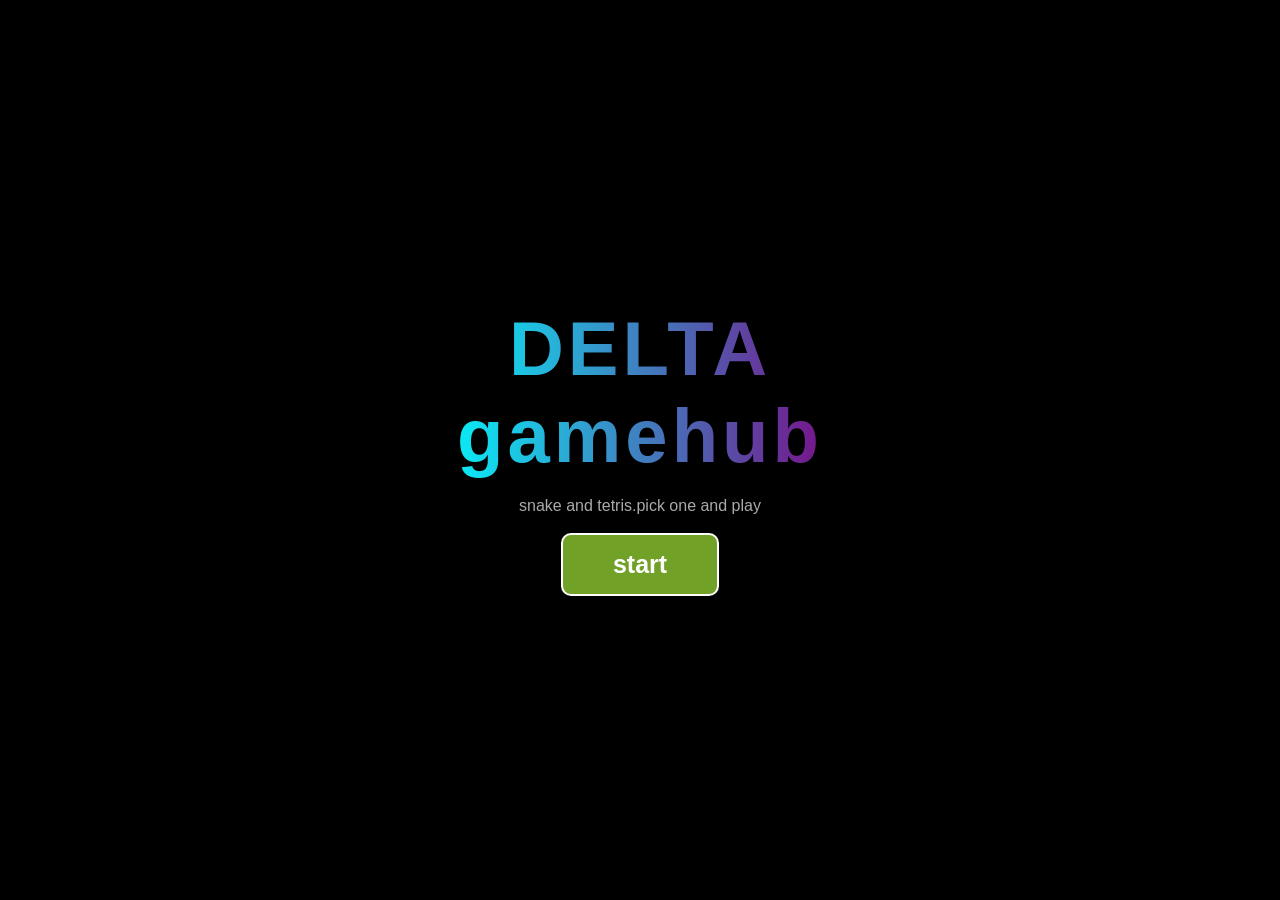
==== index.html @ 26308efc "added a landing ,and making changes to other files to make it work" ====
<!DOCTYPE html>
<html>
    <head>
        <meta charset="utf-8">
        <meta name="viewport" content="width=device-width,initial-scale=1">
        <link rel="stylesheet" href="Hub.css">
        <title>DELTA game hub</title>
    </head>
    <body>
        <section id="landing" class="screen">
            <h1>DELTA gamehub</h1>
            <p class="tagline"> snake and tetris.pick one and play</p>
            <button id="startBtn" class="primary big">start</button>
        </section>

        <section id="games" class="screen" hidden>
            <h2>choose a game</h2>
            <div class="cards">
                <button class="card" data-game="snake"><span class="icon">&#128013;</span>snake</button>
                <button class="card" data-game="tetris"><span class="icon">&#129521;</span>tetris</button>
            </div>
            <button id="backToLanding" class="link">&larr;back</button>
        </section>
        <section id="menu" class="screen" hidden>
            <h2 id="menuTitle"></h2>
            <div class="options">
                <button data-action="level">level</button>
                <button data-action="play" class="primary">play</button>
                <button data-action="score">Highscore</button>
                <button data-action="help">help</button>
            </div>
            <P id="levelInfo" class="tagline"></P>
            <div id="panel-level" class="panel" hidden>
                <p>pick a level:</p>
                <div id="levelButtons"></div>
            </div>
            <div id="panel-score" class="panel" hidden>
            <ul id="scoreList"></ul>
            <p class="note">
                Highscores are saved only on the browser caache only so they are not permanent.
                if u clear teh broweser data or u opened it in a private window say good bye to your highscores.
            </p></div>

            <div id="panel-help" class="panel"  hidden>
                <div id="helpText"></div>
            </div>
            <button id="backToGames" class="link">&larr;Games</button>
        </section>
        <script src="shared.js"></script>
        <script src="Hub.js"></script>
    </body>
</html>
---- Hub.css ----
[hidden]{
    display:none !important;
}

html,body{
    margin:0;
    padding:0;
}
body{
    min-height:100vh;
    display: flex;
    align-items: center;
    justify-content: center;
    background-color: black;
    color:white;
    font-family:Arial, Helvetica, sans-serif;
    text-align:center;
}
.screen{
    display: flex;
    flex-direction: column;
    align-items: center;
    gap: 18px;
    width:100%;
    max-width: 480px;
    padding: 24px 20px;
    box-sizing: border-box;
}
h1{
    margin: 0;
    font-size: clamp(42px,12vw,76px);
    letter-spacing: 4px;
    background-image: linear-gradient(90deg,aqua,purple);
    -webkit-background-clip: text;
    background-clip: text;
    -webkit-text-fill-color: transparent ;
    color:transparent
}
h2{
    margin:0;
    font-size: 30px;
}
.tagline{
    margin: 0;
    color: #aaa;
}

button{
    font-size: 20px;
    font-weight: bold;
    color: white;
    background-color: #333;
    border:2px solid #777;
    border-radius: 10px;
    padding: 12px 12px;
    cursor: pointer;
    user-select: none;
    -webkit-user-select: none;
    -webkit-tap-highlight-color: transparent;
    touch-action: manipulation;
}

button:hover{
    background: #444;
}
button:active{
    background-color: #676;
}
button.primary{
    background-color: #71a227;
    border-color:white;
}
button.primary:hover{
    background-color: goldenrod;
}
button.big{
    font-size: 25px;
    padding: 15px 50px;
}
button.link{
    background: none;
    border:none;
    color: #aaa;
    font-size: 16px;
}
.cards{
    display: flex;
    gap: 15px;
    width:100%;
}
.card{
    flex: 1;
    display: flex;
    flex-direction: column;
    align-items: center;
    gap: 10px;
    padding:28px 10px;
    font-size:24px ;
}
.card .icon{font-size: 56px;}
.options{
    display: grid;
    grid-template-columns: 1fr 1fr;
    gap: 15px;
    width: 100%;
}
.panel{
    width:100%;
    box-sizing: border-box;
    background:#111;
    border:1px solid #333;
    border-radius:12px;
    padding:14px 16px;
    text-align: left
}
.panel p{
    margin:8px 0;
    line-height:1.4;
}

#levelButtons{
    display: flex;
    flex-wrap: wrap;
    gap:8px;
    justify-content: center;
}
button.lvl{
    min-width:55px;
    padding: 10px 15px;
    font-size:18px
}
button.lvl.selected{
    background-color: gold;
    border-color: white;
}
#scoreList li{
    display:flex;
    justify-content: space-between;
    padding: 6px 4px;
    border-bottom : 1px solid #333;
}
.note{
    color:#aaa;
    font-size: 15px;
}
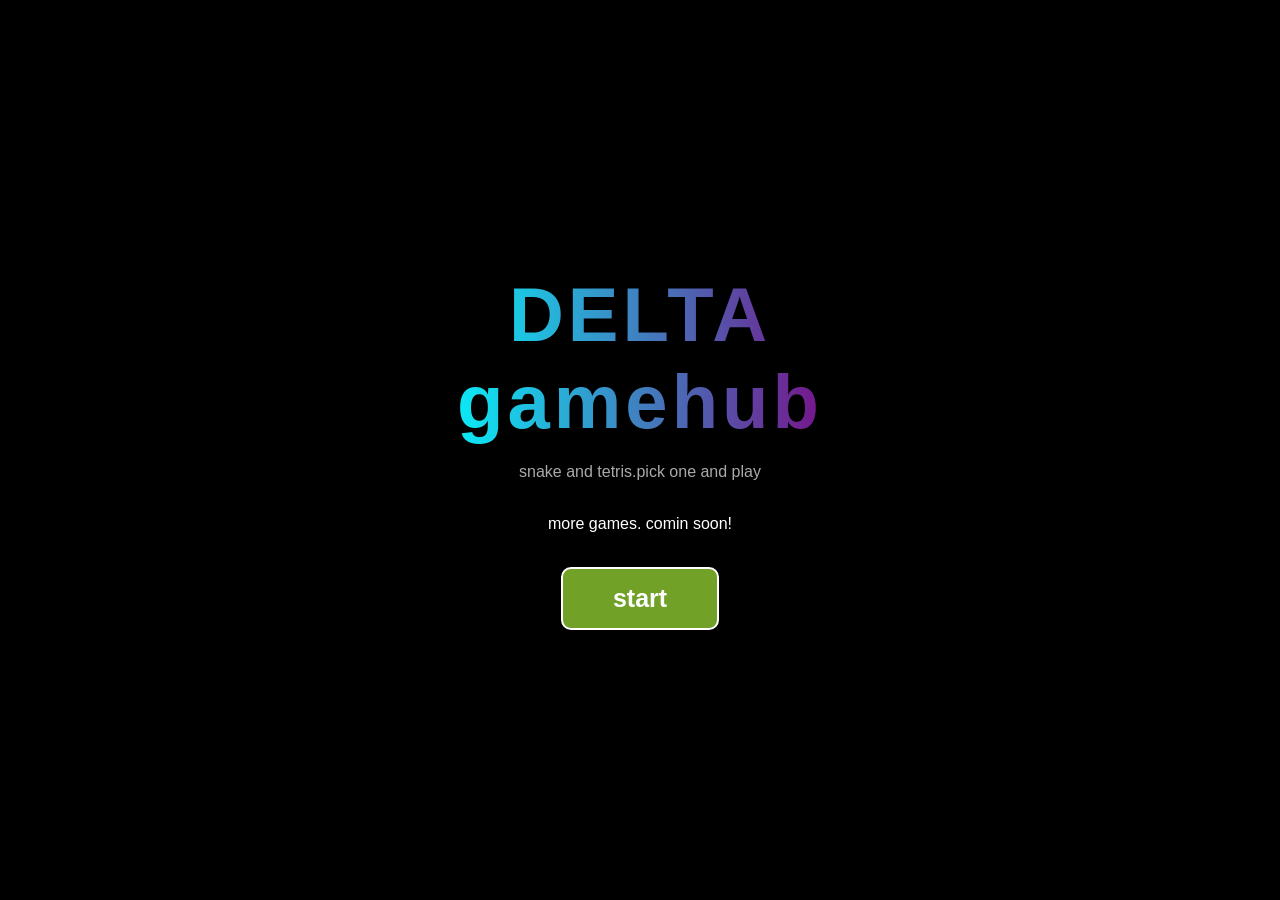
==== commit f114f08f: "1 line" ====
--- a/index.html
+++ b/index.html
@@ -10,6 +10,7 @@
         <section id="landing" class="screen">
             <h1>DELTA gamehub</h1>
             <p class="tagline"> snake and tetris.pick one and play</p>
+            <p>more games. comin soon!</p>
             <button id="startBtn" class="primary big">start</button>
         </section>
 
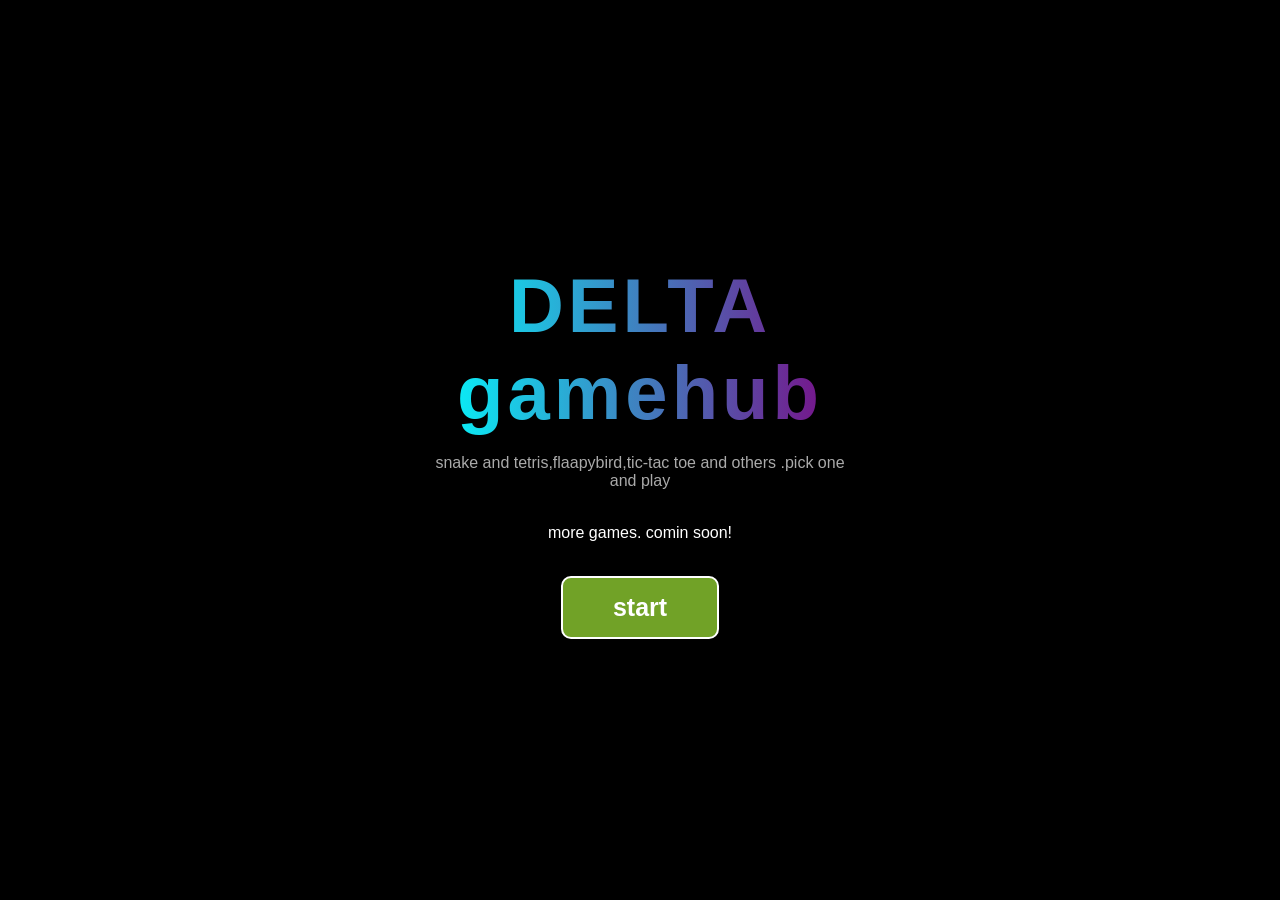
==== commit 1b39dea1: "added the new games to the landing page and commiting with checking bcus i am too lazy to save all t" ====
--- a/index.html
+++ b/index.html
@@ -9,7 +9,7 @@
     <body>
         <section id="landing" class="screen">
             <h1>DELTA gamehub</h1>
-            <p class="tagline"> snake and tetris.pick one and play</p>
+            <p class="tagline"> snake and tetris,flaapybird,tic-tac toe and others .pick one and play</p>
             <p>more games. comin soon!</p>
             <button id="startBtn" class="primary big">start</button>
         </section>
@@ -19,6 +19,9 @@
             <div class="cards">
                 <button class="card" data-game="snake"><span class="icon">&#128013;</span>snake</button>
                 <button class="card" data-game="tetris"><span class="icon">&#129521;</span>tetris</button>
+                <button class="card" data-game="flappy"><span class="icon">&#128038;</span>flappy bird</button>
+                <button class="card" data-game="tic"><span class="icon">&#10060;</span>tic-tac toe</button>
+                <button class="card" data-game="connect4"><span class="icon">&#128308;</span>connect 4</button>
             </div>
             <button id="backToLanding" class="link">&larr;back</button>
         </section>
--- a/Hub.css
+++ b/Hub.css
@@ -84,7 +84,8 @@
     font-size: 16px;
 }
 .cards{
-    display: flex;
+    display: grid;
+    grid-template-columns: 1fr 1fr;
     gap: 15px;
     width:100%;
 }
@@ -98,6 +99,9 @@
     font-size:24px ;
 }
 .card .icon{font-size: 56px;}
+.card:last-child:nth-child(odd){
+    grid-column: 1 / -1;
+}
 .options{
     display: grid;
     grid-template-columns: 1fr 1fr;
